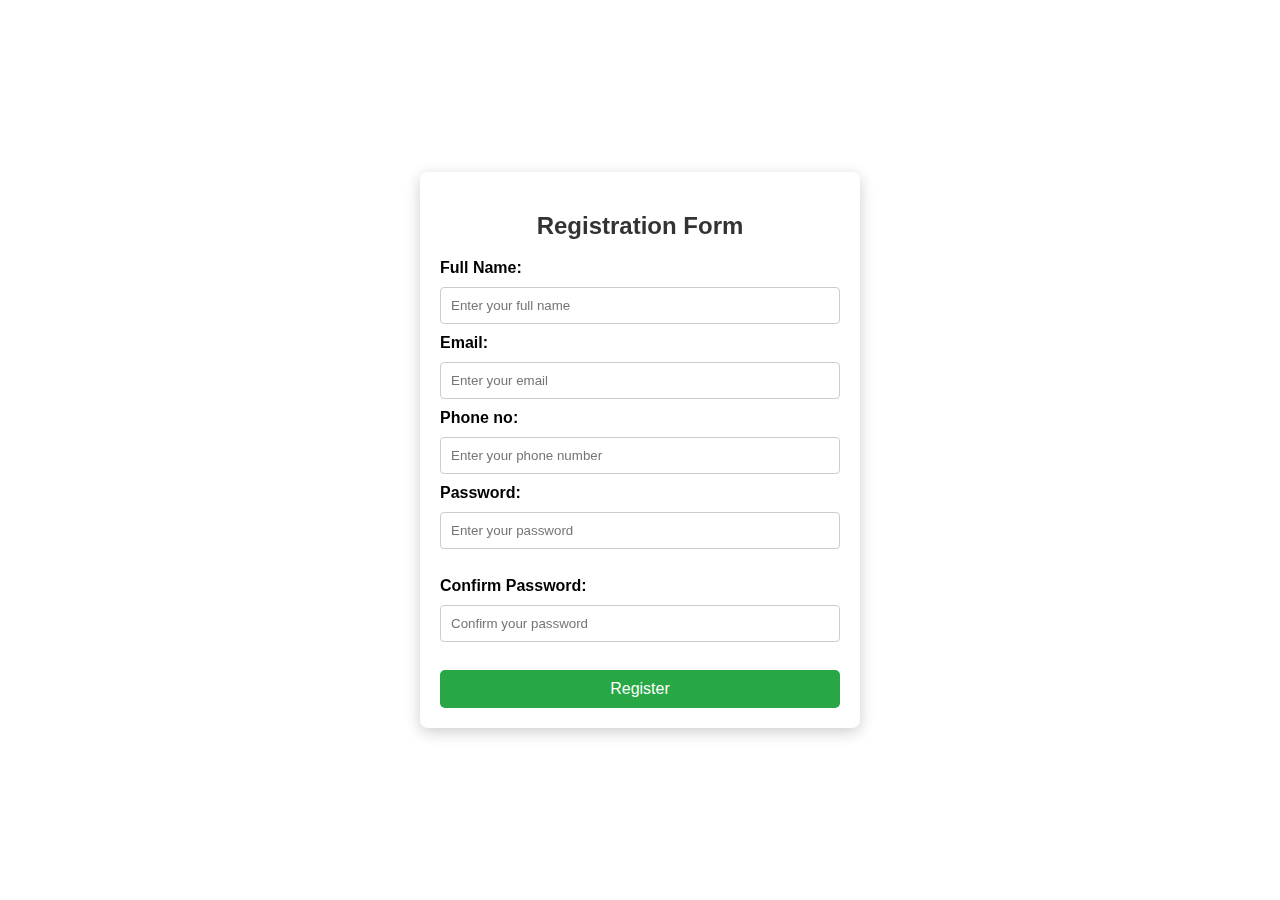
==== html/javascript/form/form.html @ 2246b356 "js" ====
<!DOCTYPE html>
<html lang="en">
<head>
    <meta charset="UTF-8">
    <meta name="viewport" content="width=device-width, initial-scale=1.0">
    <title>Simple Registration Form</title>
    <style>
        /* Styling the body */
        body {
    font-family: Arial, sans-serif;
    background-image: url("https://marketplace.canva.com/EAFLi4YUKxg/1/0/1600w/canva-dark-futuristic-wave-lines-desktop-background-soRo8D3604M.jpg");
    background-size: cover;
    background-position: center;
    background-repeat: no-repeat;
    margin: 0;
    padding: 0;
    display: flex;
    justify-content: center;
    align-items: center;
    height: 100vh;
    min-height: 600px;
}

/* Form container styling */
.container {
    background: white;/* 30% transparent white */
    width: 400px;
    padding: 20px;
    box-shadow: 0 4px 15px rgba(0, 0, 0, 0.2);
    border-radius: 8px;
    transition: box-shadow 0.3s ease-in-out;
    backdrop-filter: blur(10px); /* Adds a glass effect */
}
.container:hover {
    box-shadow: 0 6px 20px rgba(0, 0, 0, 0.3);
}

/* Heading styling */
h2 {
    text-align: center;
    color: #333;
}

/* Labels and Inputs styling */
label {
    font-weight: bold;
}

input {
    width: 100%;
    padding: 10px;
    margin: 10px 0;
    border: 1px solid #ccc;
    border-radius: 4px;
    box-sizing: border-box;
    transition: box-shadow 0.3s ease;
}

input:focus {
    outline: none;
    border-color: #007bff;
    box-shadow: 0 0 5px #007bff;
}

/* Styling the error messages */
.error {
    color: red;
    font-size: 14px;
}

/* Styling the button */
button {
    width: 100%;
    padding: 10px;
    background: #28a745;
    color: #fff;
    border: none;
    cursor: pointer;
    font-size: 16px;
    border-radius: 5px;
    transition: background 0.3s ease-in-out;
}

button:hover {
    background: #218838;
}

    </style>
</head>
<body>

<div class="container">
    <h2>Registration Form</h2>
    <form onsubmit="return validateForm()">
        <label for="name">Full Name:</label>
        <input type="text" id="name" placeholder="Enter your full name">
        <span id="nameError" class="error"></span>
        <br>
        <label for="email">Email:</label>
        <input type="text" id="email" placeholder="Enter your email">
        <span id="emailError" class="error"></span>
        <br>
        <label for="phone">Phone no:</label>
        <input type="tel" id="phone" placeholder="Enter your phone number">
        <span id="PhoneError" class="error"></span>
        <br>
        <label for="password">Password:</label>
        <input type="password" id="password" name="password" placeholder="Enter your password">
        <div id="passwordError" class="error"></div>
        <br>
        <label for="confirmPassword">Confirm Password:</label>
        <input type="password" id="confirmPassword" name="confirmPassword" placeholder="Confirm your password">
        <div id="confirmPasswordError" class="error"></div>
        <br>
        <button type="submit">Register</button>
    </form>
</div>
<script>
    function validateForm(){
        let valid =true;
        let name=document.getElementById("name").value.trim();
        let email=document.getElementById("email").value.trim();
        let phone=document.getElementById("phone").value.trim();
        let password = document.getElementById('password').value.trim();
        let confirmPassword = document.getElementById('confirmPassword').value.trim();

        document.getElementById("nameError").innerText ="";
        document.getElementById("emailError").innerText ="";
        document.getElementById("PhoneError").innerText ="";
        document.getElementById("passwordError").innerText ="";
        document.getElementById("confirmPassword").innerText ="";


        if (name==""){
            document.getElementById("nameError").innerText="Name is required!";
            valid=false;
        }else if(name.length<3){
            document.getElementById("nameError").innerText="Name must be at least 3 characters!";
            valid=false;
        }
        if(email==""){
            document.getElementById("emailError").innerText="Email is required!";
            valid=false;
        }else if(!email.includes('@')||!email.includes('.')){
            document.getElementById("emailError").innerText="Invalid Email format!";
            valid=false;
        }
        const phonePattern = /^[0-9]{10}$/;
        if(phone==""){
            document.getElementById("PhoneError").innerText="Phone no is required!";
            valid=false;
        }else if(!phonePattern.test(phone)){
            document.getElementById("PhoneError").innerText="Phone number must be 10 digits only!";   
            valid=false;        
        }

        if(password ===""){
            document.getElementById("passwordError").innerText="password is required!";  
            valid=false;            
        }else if(password.length<6){
            document.getElementById("passwordError").innerText="Password must be at least 6 characters!";
             valid=false;
        }
        if(confirmPassword===""){
            document.getElementById("confirmPasswordError").innerText="Confirm password is required!";
            valid=false;
        }else if(confirmPassword !== password){
            document.getElementById("confirmPassword").innerText="Passwords do not match!";
            valid=false;
        }
        return valid;
     
    }
</script>

</body>
</html>
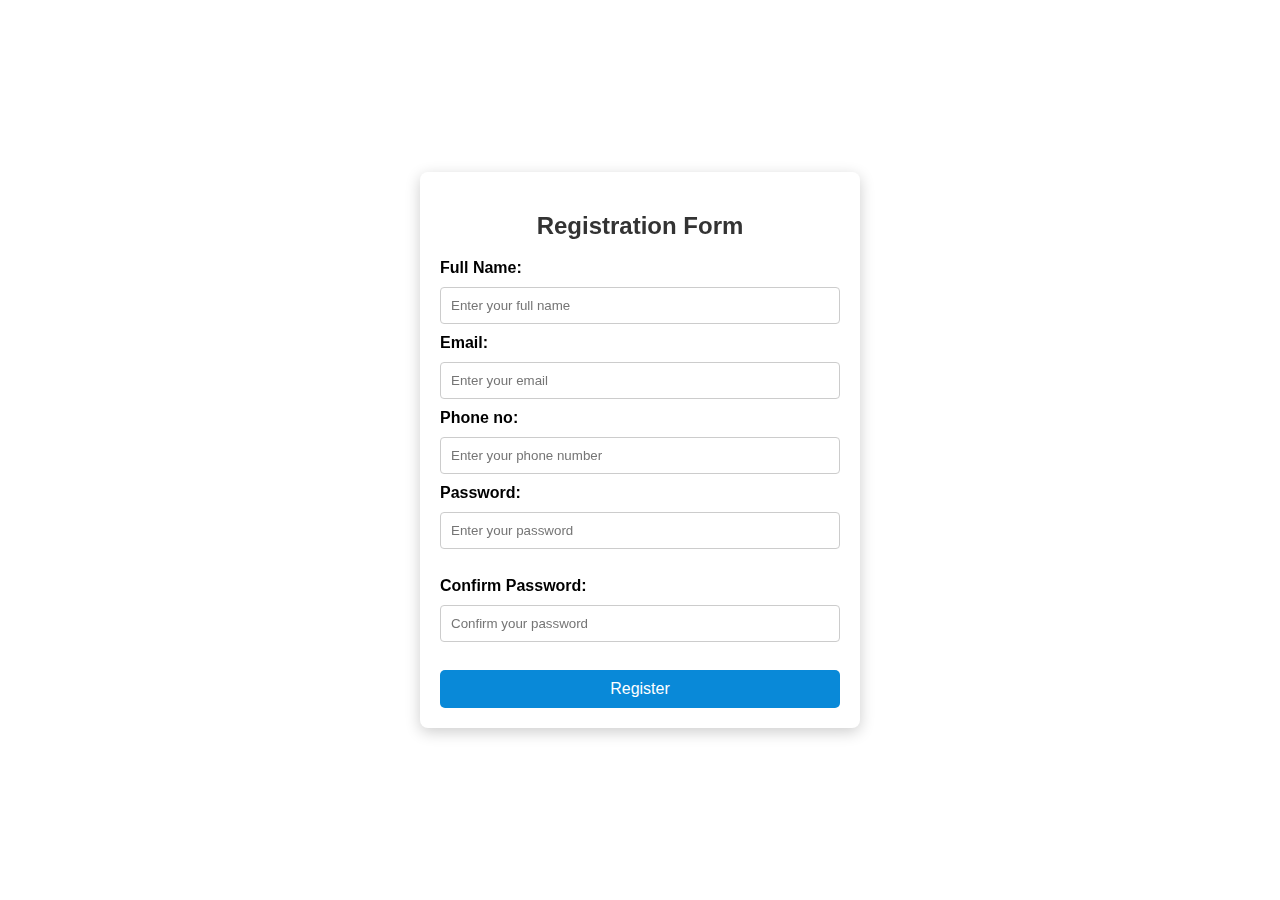
==== commit 4a7e99c8: "php" ====
--- a/html/javascript/form/form.html
+++ b/html/javascript/form/form.html
@@ -72,7 +72,7 @@
 button {
     width: 100%;
     padding: 10px;
-    background: #28a745;
+    background: #0989d8;
     color: #fff;
     border: none;
     cursor: pointer;
@@ -82,7 +82,7 @@
 }
 
 button:hover {
-    background: #218838;
+    background: #28a745;
 }
 
     </style>
